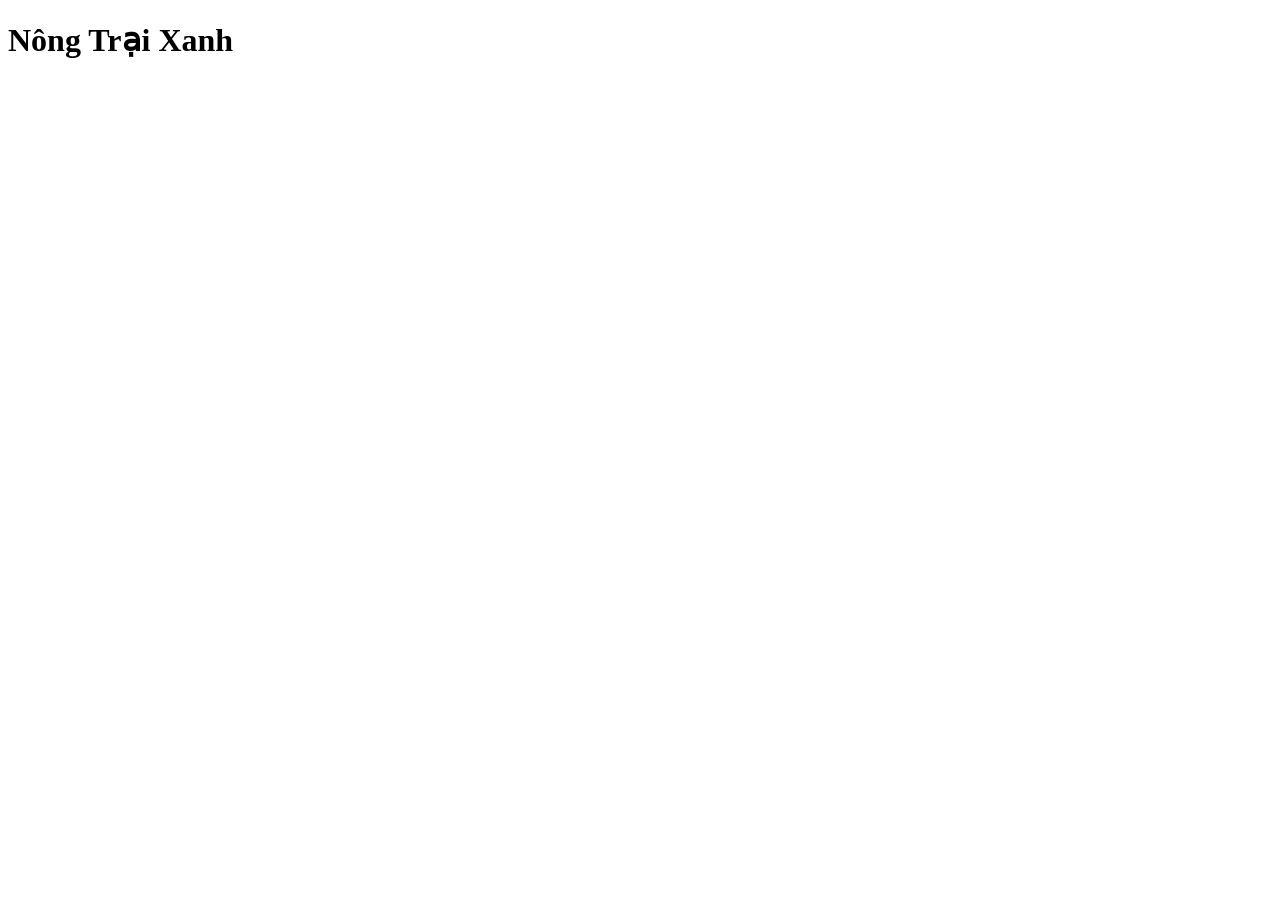
==== frontend/index.html @ 96772e4c "Add initial HTML structure for index.html" ====
<!DOCTYPE html>
<html>
<head>
  <meta charset="UTF-8">
  <meta name="viewport" content="width=device-width, initial-scale=1.0">
  <title>Nông Trại Xanh</title>
</head>
<body>
  <h1>Nông Trại Xanh</h1>
</body>
</html>
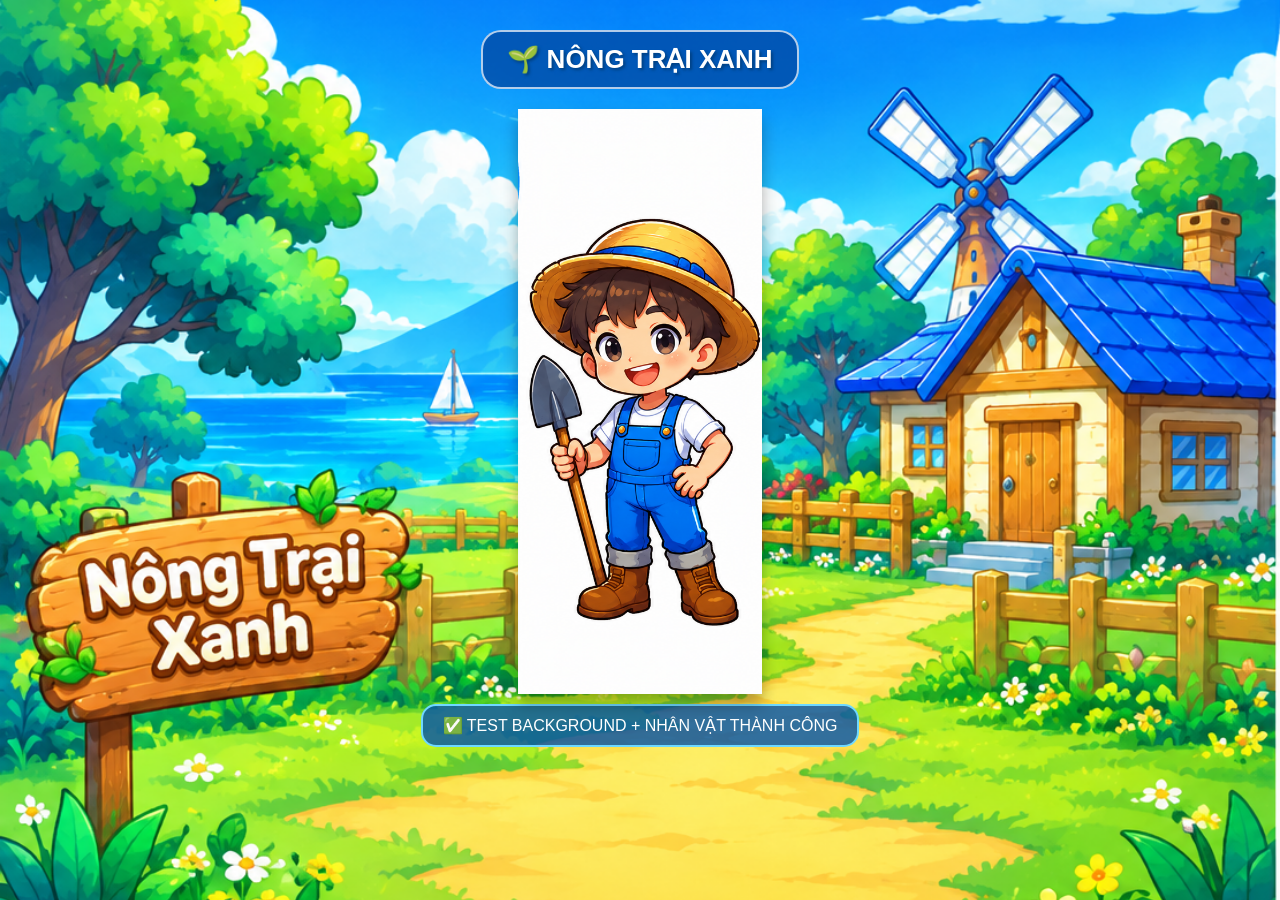
==== commit cc59e1ad: "Update index.html" ====
--- a/frontend/index.html
+++ b/frontend/index.html
@@ -1,11 +1,130 @@
 <!DOCTYPE html>
-<html>
+<html lang="vi">
 <head>
   <meta charset="UTF-8">
-  <meta name="viewport" content="width=device-width, initial-scale=1.0">
-  <title>Nông Trại Xanh</title>
+
+  <meta
+    name="viewport"
+    content="width=device-width, initial-scale=1.0, maximum-scale=1.0, user-scalable=no"
+  >
+
+  <title>Nông Trại Xanh - Test</title>
+
+  <style>
+    * {
+      box-sizing: border-box;
+    }
+
+    html,
+    body {
+      margin: 0;
+      padding: 0;
+      width: 100%;
+      min-height: 100%;
+      font-family: Arial, sans-serif;
+      background: #087ee8;
+    }
+
+    body {
+      overflow-x: hidden;
+    }
+
+    .game {
+      position: relative;
+      min-height: 100vh;
+      width: 100%;
+      overflow: hidden;
+
+      background-image: url("./public/assets/background.png");
+      background-size: cover;
+      background-position: center;
+      background-repeat: no-repeat;
+    }
+
+    .overlay {
+      min-height: 100vh;
+      padding: 20px;
+      display: flex;
+      flex-direction: column;
+      align-items: center;
+    }
+
+    .title {
+      margin-top: 10px;
+      padding: 12px 24px;
+      border-radius: 20px;
+
+      color: white;
+      background: rgba(0, 70, 160, 0.75);
+
+      border: 2px solid rgba(255, 255, 255, 0.7);
+
+      font-size: 26px;
+      font-weight: bold;
+      text-align: center;
+
+      text-shadow: 2px 2px 3px #004080;
+    }
+
+    .character {
+      width: min(75vw, 380px);
+      max-height: 65vh;
+      object-fit: contain;
+
+      margin-top: 20px;
+
+      filter: drop-shadow(0 10px 8px rgba(0, 0, 0, 0.3));
+    }
+
+    .status {
+      margin-top: 10px;
+      padding: 10px 20px;
+
+      color: white;
+      background: rgba(0, 80, 170, 0.8);
+
+      border: 2px solid #6ed8ff;
+      border-radius: 15px;
+
+      font-size: 16px;
+      text-align: center;
+    }
+
+    @media (max-width: 500px) {
+      .title {
+        font-size: 21px;
+      }
+
+      .character {
+        width: 82vw;
+      }
+    }
+  </style>
 </head>
+
 <body>
-  <h1>Nông Trại Xanh</h1>
+
+  <main class="game">
+
+    <div class="overlay">
+
+      <div class="title">
+        🌱 NÔNG TRẠI XANH
+      </div>
+
+      <img
+        class="character"
+        src="./public/assets/hero.png"
+        alt="Nhân vật nông dân"
+      >
+
+      <div class="status">
+        ✅ TEST BACKGROUND + NHÂN VẬT THÀNH CÔNG
+      </div>
+
+    </div>
+
+  </main>
+
 </body>
 </html>
